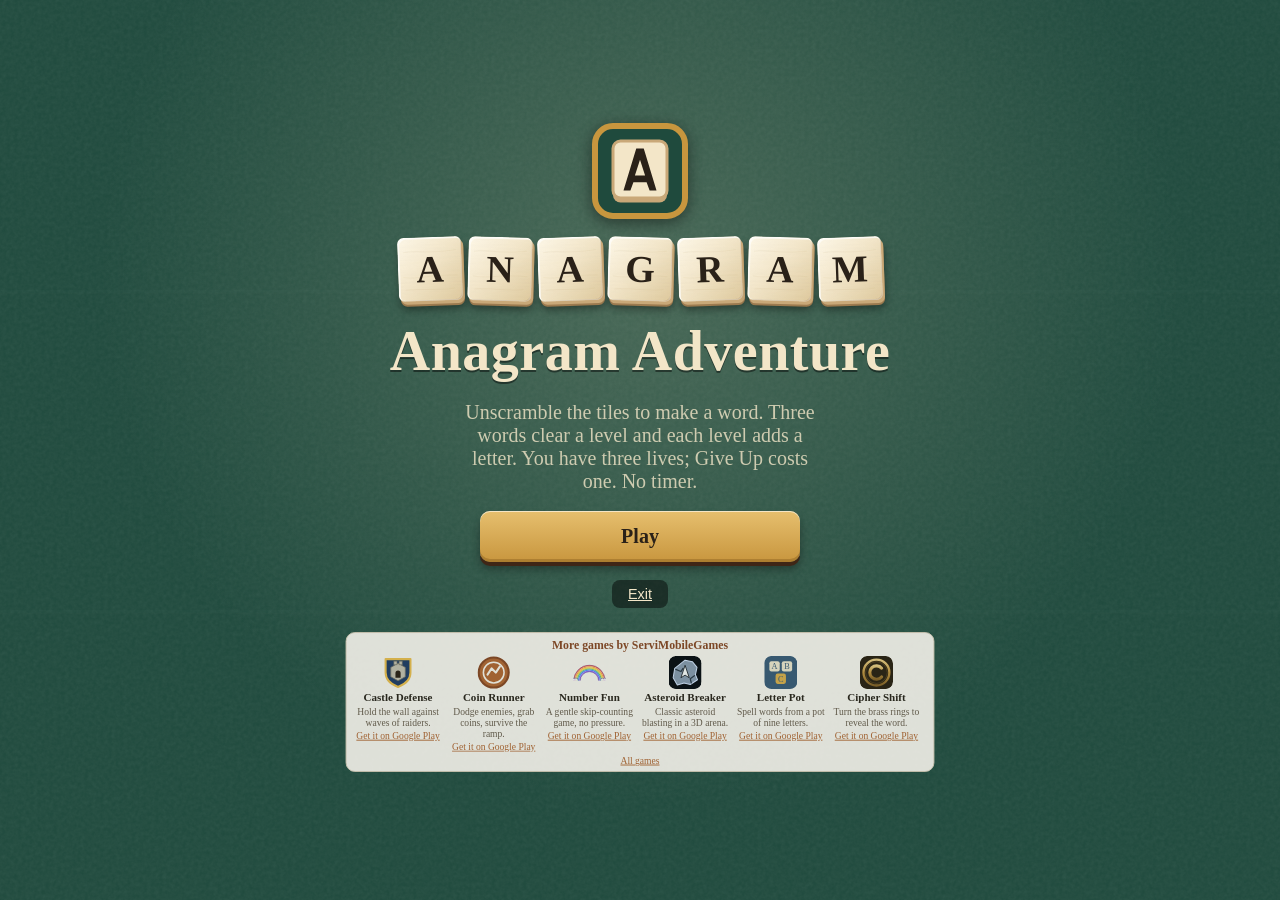
==== anagram-game/index.html @ 421587e9 "Hub site: landing page, 7 web games, Pages workflow" ====
<!DOCTYPE html>
<html lang="en">
<head>
<meta charset="UTF-8">
<meta name="viewport" content="width=device-width, initial-scale=1">
<title>Anagram Adventure</title>
<link rel="icon" type="image/svg+xml" href="favicon.svg">
<link rel="icon" type="image/png" sizes="32x32" href="favicon-32.png">
<link rel="apple-touch-icon" href="apple-touch-icon.png">
<link rel="stylesheet" href="assets/art.css">
<link rel="stylesheet" href="../_base/menu.css">
<link rel="stylesheet" href="styles.css">
</head>
<body>
<div id="an-bg" class="lp-bg" aria-hidden="true"></div>
<div id="playArea" class="gk-hidden">
<header class="app-header">
  <div class="an-brand"><img class="logo" src="favicon.svg" alt="Anagram Adventure logo"><h1>Anagram Adventure</h1></div>
  <button id="an-menu" type="button" title="Menu (Esc)" aria-keyshortcuts="Escape">Menu</button>
  <button id="an-sound" type="button" aria-label="Sound on" aria-pressed="false" title="Sound on"><svg viewBox="0 0 24 24" aria-hidden="true" focusable="false"><path class="lp-speaker" d="M3 9h4l5-4v14l-5-4H3z"/><path class="lp-waves" d="M16 8a6 6 0 0 1 0 8m2.5-11a10 10 0 0 1 0 14"/><path class="lp-slash" d="M4 20 20 4"/></svg></button>
</header>

<div class="an-stage">
  <div class="an-col">
    <div id="an-hud" class="an-hud">
      <span id="an-level" class="an-hud-item">Level 1</span>
      <span id="an-score" class="an-hud-item">Score 0</span>
      <span id="an-best" class="an-hud-item an-hud-quiet">Best 0</span>
      <span id="an-lives" class="an-lives" role="img" aria-label="3 lives left">
        <svg class="an-heart" viewBox="0 0 32 32" aria-hidden="true"><rect x="1" y="1" width="30" height="30" rx="6" class="an-heart-tile"/><path class="an-heart-shape" d="M16 25.5C7 19 5.5 14.5 5.5 11.5A5.3 5.3 0 0 1 16 9.6a5.3 5.3 0 0 1 10.5 1.9c0 3-1.500 7.500-10.500 14z"/></svg>
        <svg class="an-heart" viewBox="0 0 32 32" aria-hidden="true"><rect x="1" y="1" width="30" height="30" rx="6" class="an-heart-tile"/><path class="an-heart-shape" d="M16 25.5C7 19 5.5 14.5 5.5 11.5A5.3 5.3 0 0 1 16 9.6a5.3 5.3 0 0 1 10.5 1.9c0 3-1.500 7.500-10.500 14z"/></svg>
        <svg class="an-heart" viewBox="0 0 32 32" aria-hidden="true"><rect x="1" y="1" width="30" height="30" rx="6" class="an-heart-tile"/><path class="an-heart-shape" d="M16 25.5C7 19 5.5 14.5 5.5 11.5A5.3 5.3 0 0 1 16 9.6a5.3 5.3 0 0 1 10.5 1.9c0 3-1.500 7.500-10.500 14z"/></svg>
      </span>
    </div>
    <main id="an-board" class="lp-table an-board" data-len="4">
      <div id="an-tray" class="an-grid an-tray" aria-label="Your word"></div>
      <div id="an-bank" class="an-grid an-bank" aria-label="Scrambled letters"></div>
    </main>
    <div class="an-actions">
      <button id="an-clear" class="an-btn" type="button">Clear</button>
      <button id="an-giveup" class="an-btn" type="button">Give Up</button>
    </div>
    <p class="an-hint">Type letters · Backspace undoes</p>
  </div>
</div>
</div>

<div id="an-burst" class="an-burst" aria-hidden="true"></div>
<div id="an-banner" class="an-banner" role="status" aria-live="polite" hidden></div>

<div id="an-runover" class="an-overlay gk-hidden" role="dialog" aria-modal="true" aria-labelledby="an-ro-title">
  <div class="an-card lp-table">
    <h2 id="an-ro-title">Run over</h2>
    <p id="an-ro-level">Level reached 1</p>
    <p id="an-ro-score">Score 0</p>
    <p id="an-ro-best">Best 0</p>
    <button id="an-again" class="an-btn an-btn-brass" type="button">Play again</button>
  </div>
</div>

<script src="src/enable-words.js"></script>
<script src="src/targets.js"></script>
<script src="src/levels.js"></script>
<script src="src/game.js"></script>
<script type="module" src="src/audio.js"></script>
<script type="module" src="src/menu-glue.js"></script>
</body>
</html>
---- anagram-game/assets/art.css ----
:root {
  --lp-room: #14231e;
  --lp-felt: #1f4a3d;
  --lp-felt-hi: #2d6b56;
  --lp-felt-lo: #143128;
  --lp-wood: #6b4226;
  --lp-wood-hi: #8a5a36;
  --lp-wood-lo: #3f2616;
  --lp-tile: #f3e6c8;
  --lp-tile-hi: #fffaf0;
  --lp-edge: #c9a878;
  --lp-edge-lo: #9c7a4f;
  --lp-ink: #2a2118;
  --lp-brass: #c8963e;
  --lp-brass-hi: #e6bf6e;
}

.lp-tile {
  background: #f3e6c8 url(tile-face.svg) center/cover;
  border-radius: 10%;
  box-shadow:
    inset 2px 2px 0 rgba(255,255,255,.68),
    inset -1px -1px 0 rgba(125,84,46,.25),
    2px 3px 0 var(--lp-edge),
    2px 5px 0 var(--lp-edge-lo),
    2px 8px 9px rgba(0,0,0,.42);
  color: var(--lp-ink);
  font: bold 1em Georgia, serif;
  transition: transform 120ms ease-out, box-shadow 120ms ease-out, filter 120ms ease-out;
}

.lp-tile:hover {
  transform: translateY(-2px);
  box-shadow:
    inset 0 2px 0 rgba(255,255,255,.7),
    2px 3px 0 var(--lp-edge),
    2px 5px 0 var(--lp-edge-lo),
    2px 12px 15px rgba(0,0,0,.40);
}

.lp-tile:active {
  transform: translateY(2px);
  box-shadow:
    inset 0 2px 0 rgba(255,255,255,.7),
    1px 1px 0 var(--lp-edge),
    1px 2px 0 var(--lp-edge-lo),
    1px 4px 5px rgba(0,0,0,.42);
}

.lp-table {
  background:
    radial-gradient(ellipse at 23% 4%, rgba(255,240,200,.24), transparent 62%),
    linear-gradient(120deg, rgba(7,20,15,.04), rgba(6,16,12,.28)),
    url(felt.svg);
  border: 12px solid #6b4226;
  border-image: url(wood-rim.svg) 18 stretch;
  border-radius: 18px;
  box-shadow:
    inset 0 0 0 2px rgba(230,191,110,.28),
    inset 0 0 85px rgba(0,0,0,.43),
    0 14px 0 #3f2616,
    0 24px 40px rgba(0,0,0,.5);
}

.lp-bg {
  background-color: var(--lp-room);
  background-image: url(bg-motif.svg);
  animation: lp-drift 90s linear infinite;
}

@keyframes lp-drift {
  from { background-position: 0 0; }
  to { background-position: 240px 240px; }
}

@media (prefers-reduced-motion: reduce) {
  .lp-bg { animation: none; }
}

.lp-chip {
  background: linear-gradient(180deg, var(--lp-brass-hi), var(--lp-brass));
  color: var(--lp-ink);
  border-radius: 999px;
  padding: .3em .9em;
  box-shadow:
    inset 0 1px 0 rgba(255,255,255,.5),
    0 2px 0 var(--lp-wood-lo);
  font: bold 1em Georgia, serif;
}
---- _base/menu.css ----
@import url("promo.css");
/* Shared menu/HUD/pause/game-over chrome kit. Palette copied verbatim from
   Games\coin-runner\styles.css (warm, restrained app palette). Do not
   invent new colors here; if a game needs one, add it to coin-runner
   first and copy it down. */
:root {
  --gk-ink: #2a2118;
  --gk-ink-soft: #6b5c4c;
  --gk-canvas-warm: #f4ece0;
  --gk-surface: #fffaf3;
  --gk-surface-border: #e4d5c0;
  --gk-accent: #b5652f;
  --gk-accent-strong: #8a4520;
  --gk-good: #3f7d4f;
  --gk-bad: #b3402d;
  --gk-shadow: rgba(42, 33, 24, 0.18);
}

.gk-screen {
  position: fixed;
  inset: 0;
  z-index: 9000;
  display: flex;
  flex-direction: column;
  align-items: center;
  justify-content: center;
  gap: 18px;
  padding: 32px;
  text-align: center;
  font-family: "Georgia", "Iowan Old Style", serif;
  color: var(--gk-ink);
  background: radial-gradient(ellipse at 50% 20%, #fdf5ea 0%, var(--gk-canvas-warm) 70%);
}

.gk-overlay {
  background: rgba(20, 16, 12, 0.55);
  backdrop-filter: blur(2px);
  color: var(--gk-ink);
}

.gk-hidden { display: none !important; }

.gk-title {
  font-size: clamp(2.2rem, 7vw, 4.2rem);
  margin: 0;
  letter-spacing: 0.5px;
  color: var(--gk-accent-strong);
  text-shadow: 0 2px 0 rgba(255, 255, 255, 0.6);
}

.gk-title-sm {
  font-size: clamp(1.6rem, 5vw, 2.4rem);
  margin: 0;
  color: var(--gk-accent-strong);
}

.gk-subtitle {
  margin: 0;
  color: var(--gk-ink-soft);
  font-size: clamp(0.95rem, 2.4vw, 1.15rem);
  max-width: 36ch;
}

.gk-buttons {
  display: flex;
  flex-direction: column;
  gap: 12px;
  width: min(320px, 80vw);
}

.gk-btn {
  font-family: "Georgia", serif;
  font-size: 1.05rem;
  padding: 14px 20px;
  border-radius: 10px;
  border: 1px solid var(--gk-surface-border);
  background: var(--gk-surface);
  color: var(--gk-ink);
  cursor: pointer;
  box-shadow: 0 2px 6px var(--gk-shadow);
  transition: transform 0.08s ease, box-shadow 0.08s ease;
}
.gk-btn:hover { transform: translateY(-1px); box-shadow: 0 4px 10px var(--gk-shadow); }
.gk-btn:active { transform: translateY(0); box-shadow: 0 1px 3px var(--gk-shadow); }

.gk-btn-primary {
  background: var(--gk-accent);
  color: #fff8ef;
  border-color: var(--gk-accent-strong);
  font-weight: bold;
}

.gk-btn-quiet {
  background: transparent;
  color: var(--gk-ink-soft);
  box-shadow: none;
  border-color: transparent;
}

.gk-exit-link {
  color: var(--gk-ink-soft);
  text-decoration: underline;
  cursor: pointer;
  font-size: 0.9rem;
  background: none;
  border: none;
}

.gk-score-line {
  font-size: clamp(1.4rem, 4vw, 2rem);
  color: var(--gk-accent-strong);
  font-weight: bold;
}

/* HUD bar: D-040 desktop scale — score ~48px/labels ~24px @1920x1080,
   64/32 @2560x1440. clamp() picked so 1920w -> ~48px and 2560w -> ~64px. */
.gk-hud {
  position: fixed;
  top: 0;
  left: 0;
  right: 0;
  z-index: 8000;
  display: flex;
  justify-content: center;
  gap: clamp(16px, 2vw, 40px);
  padding: clamp(8px, 1.2vw, 18px) clamp(12px, 2vw, 28px);
  font-family: "Georgia", "Iowan Old Style", serif;
  pointer-events: none;
}

.gk-hud-field {
  display: flex;
  flex-direction: column;
  align-items: center;
  color: var(--gk-accent-strong);
  text-shadow: 0 1px 0 rgba(255, 255, 255, 0.5);
}

.gk-hud-label {
  font-size: clamp(14px, 1.11vw, 32px);
  color: var(--gk-ink-soft);
  letter-spacing: 0.5px;
  text-transform: uppercase;
}

.gk-hud-value {
  font-size: clamp(24px, 2.22vw, 64px);
  font-weight: bold;
  line-height: 1;
}

/* Mobile (portrait, e.g. Pixel 9 412x915) laid out separately, not scaled
   down from desktop. */
@media (max-width: 600px), (orientation: portrait) {
  .gk-hud {
    gap: 14px;
    padding: 10px 12px;
  }
  .gk-hud-label { font-size: 12px; }
  .gk-hud-value { font-size: 22px; }
  .gk-buttons { width: min(280px, 86vw); }
}

/* 3D scene screens (opt-in: .gk-scene / .gk-panel) */
.gk-screen.gk-scene {
  background: radial-gradient(ellipse at 65% 50%, rgba(8,10,16,0) 0%, rgba(8,10,16,0.35) 55%, rgba(8,10,16,0.7) 100%);
  align-items: flex-start;
  justify-content: center;
  padding: 24px 24px 24px 4vw;
}

.gk-panel {
  width: clamp(420px, 32vw, 1100px);
  max-height: calc(100% - 48px);
  overflow-y: auto;
  display: flex;
  flex-direction: column;
  align-items: flex-start;
  text-align: left;
  gap: clamp(14px, 1vw, 28px);
  padding: clamp(24px, 1.8vw, 56px);
  background: rgba(14,18,26,0.72);
  backdrop-filter: blur(8px);
  border: 1px solid rgba(255,236,210,0.16);
  border-radius: 18px;
  box-shadow: 0 18px 60px rgba(0,0,0,0.45);
  color: #f4ece0;
}

.gk-panel .gk-title {
  font-size: clamp(3rem, 4.2vw, 9rem);
  color: #ffd27a;
  text-shadow: 0 2px 18px rgba(244,197,66,0.35);
}

.gk-panel .gk-title-sm {
  font-size: clamp(2.4rem, 3vw, 6rem);
  color: #ffd27a;
}

.gk-panel .gk-subtitle {
  font-size: clamp(1.1rem, 1.2vw, 2.2rem);
  color: rgba(244,236,224,0.82);
  max-width: 30ch;
}

.gk-panel .gk-buttons {
  width: 100%;
  gap: clamp(12px, 0.9vw, 20px);
}

.gk-panel .gk-btn {
  font-size: clamp(1.2rem, 1.25vw, 2.4rem);
  padding: clamp(14px, 1vw, 24px) 20px;
  text-align: center;
  background: rgba(255,250,243,0.08);
  color: #f4ece0;
  border: 1px solid rgba(255,236,210,0.28);
  box-shadow: none;
}
.gk-panel .gk-btn:hover { background: rgba(255,250,243,0.16); }

.gk-panel .gk-btn-primary {
  background: #b5652f;
  color: #fff8ef;
  border-color: #8a4520;
  box-shadow: 0 4px 18px rgba(181,101,47,0.45);
}

.gk-panel .gk-btn-quiet {
  background: transparent;
  border-color: transparent;
  color: rgba(244,236,224,0.7);
}

.gk-panel .gk-hint {
  margin: 0;
  font-size: clamp(0.95rem, 0.95vw, 1.8rem);
  color: rgba(244,236,224,0.7);
}

@media (max-width: 700px) {
  .gk-screen.gk-scene {
    align-items: stretch;
    justify-content: flex-end;
    padding: 12px 12px calc(12px + env(safe-area-inset-bottom));
  }
  .gk-panel {
    width: auto;
    max-height: calc(100% - 24px);
    align-items: center;
    text-align: center;
    gap: 12px;
    padding: 20px 18px;
  }
  .gk-panel .gk-title { font-size: 2.6rem; }
  .gk-panel .gk-title-sm { font-size: 2.2rem; }
  .gk-panel .gk-subtitle { font-size: 1rem; }
  .gk-panel .gk-btn { font-size: 1.1rem; padding: 14px 20px; }
  .gk-panel .gk-hint { font-size: 0.9rem; }
}
---- anagram-game/styles.css ----
/* Anagram Adventure - calm unscramble game on the Letter Pot art pack (assets/art.css).
   No timer. Phone (max-width 640) and desktop (min-width 1024) are separate
   compositions per D-001; widths between use the roomy tablet base. Page never scrolls. */

* { box-sizing: border-box; }

html, body { height: 100%; }

body {
  margin: 0;
  font-family: Georgia, "Times New Roman", serif;
  color: var(--lp-tile);
  background-color: var(--lp-room);
  background-image: radial-gradient(ellipse at 50% 28%, rgba(255, 230, 170, 0.10), transparent 60%);
  overflow: hidden;
}

#an-bg { position: fixed; inset: 0; z-index: 0; pointer-events: none; opacity: .55; }
#playArea { position: relative; z-index: 1; height: 100vh; height: 100dvh; display: flex; flex-direction: column; }

/* ---- header ---- */
.app-header {
  flex: 0 0 56px;
  display: flex;
  align-items: center;
  gap: 10px;
  padding: 0 12px;
  background: var(--lp-wood-lo);
  color: var(--lp-tile);
  box-shadow: 0 2px 0 var(--lp-wood-hi);
}
.an-brand { display: flex; align-items: center; gap: 10px; min-width: 0; }
.app-header .logo { width: 36px; height: 36px; flex: none; }
.app-header h1 { margin: 0; font-size: 20px; font-weight: normal; letter-spacing: 1px; white-space: nowrap; }

#an-menu, #an-sound {
  min-width: 44px;
  min-height: 44px;
  padding: 8px 14px;
  border: none;
  border-radius: 8px;
  background: linear-gradient(180deg, var(--lp-wood-hi), #77492a);
  color: var(--lp-tile);
  font: 15px Georgia, serif;
  box-shadow: inset 0 1px 0 rgba(255,255,255,.28), inset 0 -2px 0 rgba(0,0,0,.22), 0 3px 0 var(--lp-wood-lo);
  cursor: pointer;
}
#an-menu { margin-left: auto; }
#an-sound { padding: 8px; display: flex; align-items: center; justify-content: center; }
#an-sound svg { width: 26px; height: 26px; }
#an-menu:hover, #an-sound:hover { filter: brightness(1.08); }
#an-sound .lp-speaker { fill: #f3e6c8; stroke: #e6bf6e; stroke-width: .7; }
#an-sound .lp-waves, #an-sound .lp-slash { fill: none; stroke: #e6bf6e; stroke-width: 2; stroke-linecap: round; stroke-linejoin: round; }
#an-sound .lp-slash { display: none; stroke: #f3e6c8; stroke-width: 2.6; filter: drop-shadow(0 1px 1px #3f2616); }
#an-sound[aria-pressed="true"] .lp-waves { display: none; }
#an-sound[aria-pressed="true"] .lp-slash { display: block; }
#an-menu:focus-visible, #an-sound:focus-visible, .an-btn:focus-visible, .gk-btn:focus-visible {
  outline: 3px solid var(--lp-brass-hi); outline-offset: 3px;
}

/* ---- stage: ladder + column ---- */
.an-stage { flex: 1; min-height: 0; display: flex; flex-direction: column; padding: 6px 6px 0; gap: 6px; }
.an-col { flex: 1; min-height: 0; display: flex; flex-direction: column; gap: 6px; }

/* HUD row: Level, Score, Best at left, three heart tiles at right (D-055) */
.an-hud { flex: 0 0 40px; display: flex; align-items: center; gap: 14px; padding: 0 4px; font-size: 16px; color: rgba(243, 230, 200, .95); }
.an-hud-item { white-space: nowrap; }
.an-hud-quiet { color: rgba(243, 230, 200, .72); }
.an-lives { margin-left: auto; display: flex; gap: 5px; }
.an-heart { width: 28px; height: 28px; transition: opacity 300ms; }
.an-heart-tile { fill: var(--lp-tile); stroke: #c9a878; stroke-width: 1.5; }
.an-heart-shape { fill: #b8463a; }
.an-heart.lost { opacity: .3; }
.an-heart.lost .an-heart-tile { fill: rgba(8, 20, 15, .55); }
.an-heart.lost .an-heart-shape { fill: rgba(184, 70, 58, .5); }

/* ---- table: tray sockets, then the bank ---- */
.an-board { position: relative;
  --t: 72px;
  --cols: 9;
  --gap: 6px;
  flex: 1;
  min-height: 0;
  border-width: 8px;
  display: flex; flex-direction: column; align-items: center; justify-content: center;
  gap: 28px;
  padding: 6px 0;
}
.an-grid {
  display: grid;
  grid-template-columns: repeat(var(--cols), var(--t));
  gap: var(--gap);
  justify-content: center;
}
.an-slot {
  width: var(--t); height: var(--t);
  border-radius: 10%;
  background: rgba(8, 20, 15, .38);
  box-shadow: inset 0 3px 7px rgba(0,0,0,.55), inset 0 0 0 1px rgba(230,191,110,.14), 0 1px 0 rgba(255,255,255,.07);
}
.an-bank .an-slot { background: rgba(8, 20, 15, .26); }
.an-tile {
  width: var(--t); height: var(--t);
  display: flex; align-items: center; justify-content: center;
  font-size: calc(var(--t) * .55);
  text-transform: uppercase;
  text-shadow: 0 1px 0 rgba(255,255,255,.6);
  cursor: grab;
  touch-action: none;
  user-select: none; -webkit-user-select: none;
  position: relative;
}
.an-tile::after {
  content: ""; position: absolute; inset: 0; border-radius: inherit; pointer-events: none;
  box-shadow: inset 1px 1px 0 rgba(255,255,255,.85), inset -2px -2px 3px rgba(120,85,45,.30);
}
.an-tile:active { cursor: grabbing; }
.an-dragging { opacity: .35; }
.an-ghost { position: fixed; z-index: 10000; pointer-events: none; transform: scale(1.1) rotate(-3deg); }

/* widths: tablet base one row; phone and desktop override below */
.an-board[data-len="3"] { --cols: 3; }
.an-board[data-len="4"] { --cols: 4; }
.an-board[data-len="5"] { --cols: 5; }
.an-board[data-len="6"] { --cols: 6; }
.an-board[data-len="7"] { --cols: 7; }
.an-board[data-len="8"] { --cols: 8; }
.an-board[data-len="9"] { --cols: 9; }

/* feedback */
.an-glow { box-shadow: inset 2px 2px 0 rgba(255,255,255,.68), 2px 3px 0 var(--lp-edge), 2px 5px 0 var(--lp-edge-lo), 0 0 16px 4px rgba(230,191,110,.85); filter: brightness(1.08); }
.an-tray.an-shake { animation: an-shake 300ms ease-in-out; }
.an-revealed .an-tray .an-tile { filter: brightness(.96) sepia(.25); }
@keyframes an-shake {
  0%, 100% { transform: translateX(0); }
  20% { transform: translateX(-9px); }
  45% { transform: translateX(8px); }
  70% { transform: translateX(-5px); }
  88% { transform: translateX(3px); }
}

/* ---- actions ---- */
.an-actions { flex: 0 0 auto; display: flex; gap: 10px; padding: 2px 0 12px; }
.an-btn {
  flex: 1;
  min-height: 52px;
  padding: 10px 16px;
  border: none;
  border-radius: 10px;
  background: linear-gradient(180deg, var(--lp-wood-hi), #77492a);
  color: var(--lp-tile);
  font: bold 18px Georgia, serif;
  box-shadow: inset 0 1px 0 rgba(255,255,255,.3), inset 0 -3px 0 rgba(0,0,0,.22), 0 4px 0 var(--lp-wood-lo), 0 7px 10px rgba(0,0,0,.35);
  cursor: pointer;
}
.an-btn:hover { filter: brightness(1.08); }
.an-btn:active { transform: translateY(2px); box-shadow: inset 0 1px 0 rgba(255,255,255,.3), inset 0 -3px 0 rgba(0,0,0,.22), 0 2px 0 var(--lp-wood-lo); }
.an-btn-brass {
  background: linear-gradient(180deg, var(--lp-brass-hi), var(--lp-brass));
  color: var(--lp-ink);
  box-shadow: inset 0 1px 0 rgba(255,255,255,.6), inset 0 -3px 0 rgba(120,80,20,.35), 0 4px 0 var(--lp-wood-lo), 0 7px 10px rgba(0,0,0,.35);
}
.an-hint { display: none; margin: 0; text-align: center; color: rgba(243, 230, 200, .6); font-size: 16px; }

/* ---- chalk layer on the felt (D-045): faint hand marks, never above 0.12 ---- */
.an-board, .an-card { isolation: isolate; }
.an-card { position: relative; }
.an-board::before, .an-card::before {
  content: ""; position: absolute; inset: 0; z-index: -1; border-radius: inherit; pointer-events: none;
  background: url(assets/felt-chalk.svg) center / cover no-repeat;
  opacity: 0.08;
}

/* ---- level banner, burst, run-over card ---- */
.an-banner {
  position: fixed; left: 50%; top: 40%; transform: translate(-50%, -50%); z-index: 8600;
  padding: .45em 1.3em; border-radius: 14px; font: bold 30px Georgia, serif; white-space: nowrap;
  background: linear-gradient(180deg, var(--lp-brass-hi), var(--lp-brass)); color: var(--lp-ink);
  box-shadow: inset 0 1px 0 rgba(255,255,255,.5), 0 4px 0 var(--lp-wood-lo), 0 10px 22px rgba(0,0,0,.45);
  pointer-events: none;
}
.an-banner[hidden] { display: none; }
.an-banner.show { animation: an-banner 1400ms ease-out both; }
@keyframes an-banner {
  0% { opacity: 0; transform: translate(-50%, -50%) scale(.6); }
  20% { opacity: 1; transform: translate(-50%, -50%) scale(1.08); }
  32%, 72% { opacity: 1; transform: translate(-50%, -50%) scale(1); }
  100% { opacity: 0; transform: translate(-50%, -50%) scale(1); }
}
@keyframes an-banner-fade {
  0% { opacity: 0; } 100% { opacity: 1; }
}

.an-burst { position: fixed; left: 0; top: 0; width: 0; height: 0; z-index: 8400; pointer-events: none; }
.an-burst i { position: absolute; left: -5px; top: -5px; width: 10px; height: 10px; border-radius: 50%; opacity: 0; }
.an-burst i.brass { background: var(--lp-brass-hi); box-shadow: 0 0 8px var(--lp-brass); }
.an-burst i.cream { background: var(--lp-tile-hi); box-shadow: 0 0 8px var(--lp-tile); }
.an-burst.go i { animation: an-spark 900ms ease-out both; }
@keyframes an-spark {
  0% { opacity: 1; transform: translate(0, 0) scale(1); }
  100% { opacity: 0; transform: translate(var(--dx), var(--dy)) scale(.3); }
}

.an-overlay {
  position: fixed; inset: 0; z-index: 8500;
  display: flex; align-items: center; justify-content: center;
  background: rgba(8, 14, 12, 0.62);
  backdrop-filter: blur(3px);
}
.an-card {
  width: min(92vw, 520px);
  padding: 28px 24px;
  border-radius: 16px;
  display: flex; flex-direction: column; align-items: center; gap: 12px;
  text-align: center;
  animation: an-rise 300ms;
}
.an-card h2 { margin: 0; font-size: 30px; font-weight: normal; }
.an-card p { margin: 0; font-size: 20px; color: var(--lp-brass-hi); font-weight: bold; }
.an-card .an-btn { flex: none; width: 100%; max-width: 280px; margin-top: 10px; }
@keyframes an-rise { from { transform: translateY(14px); opacity: 0; } to { transform: none; opacity: 1; } }

/* ---- menu restyle: title, pause (same pattern as Letter Pot) ---- */
.gk-screen {
  font-family: Georgia, serif;
  color: var(--lp-tile);
  background: radial-gradient(ellipse at 50% 30%, rgba(255, 240, 200, 0.18), transparent 60%), url(assets/felt.svg);
  background-color: var(--lp-room);
}
.gk-overlay { background: rgba(8, 14, 12, 0.62); backdrop-filter: blur(3px); }
.gk-title { color: var(--lp-tile); text-shadow: 0 2px 0 rgba(0,0,0,.45); font-size: 40px; }
.gk-title-sm { color: var(--lp-tile); font-size: 30px; }
.gk-subtitle { color: rgba(243, 230, 200, 0.8); font-size: 16px; }
.gk-btn {
  background: linear-gradient(180deg, var(--lp-wood-hi), #77492a); color: var(--lp-tile); border: none;
  box-shadow: inset 0 1px 0 rgba(255,255,255,.3), inset 0 -3px 0 rgba(0,0,0,.22), 0 4px 0 var(--lp-wood-lo), 0 7px 10px rgba(0,0,0,.35);
  font-size: 18px; cursor: pointer;
}
.gk-btn-primary {
  background: linear-gradient(180deg, var(--lp-brass-hi), var(--lp-brass)); color: var(--lp-ink); font-weight: bold;
  box-shadow: inset 0 1px 0 rgba(255,255,255,.6), inset 0 -3px 0 rgba(120,80,20,.35), 0 4px 0 var(--lp-wood-lo), 0 7px 10px rgba(0,0,0,.35);
}
.gk-btn-quiet { background: transparent; color: rgba(243, 230, 200, 0.75); box-shadow: none; border: none; }
.gk-exit-link { color: rgba(243, 230, 200, 0.7); }
.gk-score-line { color: var(--lp-brass-hi); font-size: 26px; }

.an-title-mark { width: 72px; height: 72px; filter: drop-shadow(0 4px 8px rgba(0,0,0,.45)); }
.lp-title-tiles { display: flex; flex-wrap: wrap; justify-content: center; gap: 14px 24px; }
.lp-title-word { display: flex; gap: 6px; }
.lp-title-tile { display: flex; align-items: center; justify-content: center; width: 44px; height: 44px; font-size: 26px; }
.lp-title-tile:nth-child(odd) { transform: rotate(-2deg); }
.lp-title-tile:nth-child(even) { transform: rotate(1.5deg); }

/* ---- phone composition (412 x 915): tile size per length, tray and bank wrap ---- */
@media (max-width: 640px) {
  .an-board { --gap: 6px; }
  .an-board[data-len="3"] { --t: 84px; --cols: 3; }
  .an-board[data-len="4"] { --t: 76px; --cols: 4; }
  .an-board[data-len="5"] { --t: 70px; --cols: 5; }
  .an-board[data-len="6"] { --t: 58px; --cols: 6; }
  .an-board[data-len="7"] { --t: 72px; --cols: 4; }
  .an-board[data-len="8"] { --t: 72px; --cols: 4; }
  .an-board[data-len="9"] { --t: 64px; --cols: 5; }
}

/* tablet: one row of 72 px tiles, centred column */
@media (min-width: 641px) and (max-width: 1023px) {
  .an-stage { max-width: 760px; width: 100%; margin: 0 auto; }
  .an-board { --t: 72px; --gap: 8px; }
}

/* ---- desktop composition (1920 x 1080): HUD row above a 960 px table ---- */
@media (min-width: 1024px) {
  /* bg-motif.svg has only a viewBox (8:5), so auto size = 1728 px wide at 1080 high and repeats with a seam; cover it, no drift */
  #an-bg { background-size: cover; background-position: center; background-repeat: no-repeat; animation: none; }
  .gk-exit-link { padding: 6px 16px; border-radius: 8px; background: rgba(8, 14, 12, 0.55); color: var(--lp-tile); }
  .app-header { flex-basis: 64px; padding: 0 24px; }
  .app-header h1 { font-size: 26px; }
  .an-stage { flex-direction: row; align-items: center; justify-content: center; gap: 36px; padding: 24px 24px 32px; }
  .an-col { flex: 0 0 960px; width: 960px; max-width: 100%; flex-direction: column; gap: 14px; justify-content: center; }
  .an-hud { flex-basis: 44px; font-size: 22px; gap: 28px; }
  .an-heart { width: 32px; height: 32px; }
  .an-board { --t: 84px; --gap: 8px; flex: 0 0 auto; height: 460px; border-width: 12px; gap: 56px; }
  .an-actions { justify-content: center; gap: 18px; padding: 8px 0 0; }
  .an-btn { flex: 0 0 200px; min-height: 60px; font-size: 20px; }
  .an-hint { display: block; }
  .an-title-mark { width: 96px; height: 96px; }
  .gk-title { font-size: 56px; }
  .gk-title-sm { font-size: 38px; }
  .gk-subtitle { font-size: 20px; }
  .gk-btn { font-size: 20px; padding: 14px 24px; }
  .lp-title-tile { width: 64px; height: 64px; font-size: 38px; }
  .an-card { width: 560px; padding: 40px; }
  .an-card h2 { font-size: 38px; }
}

@media (prefers-reduced-motion: reduce) {
  .an-burst { display: none; }
  .an-tray.an-shake, .an-card, #an-bg { animation: none; }
  .an-banner.show { animation: an-banner-fade 400ms ease-out both; }
}
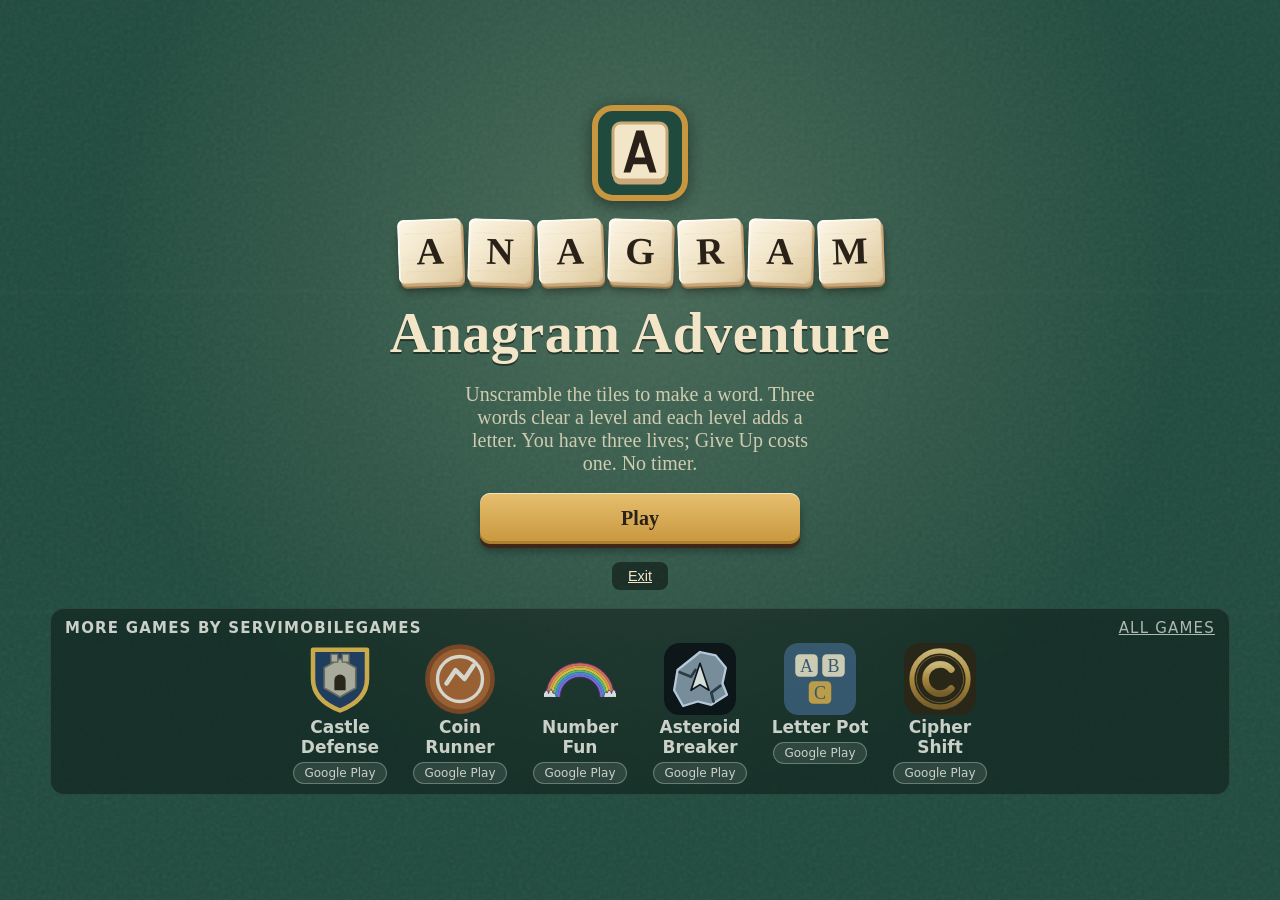
==== commit 7c0291b9: "Share cards and Open Graph tags" ====
--- a/anagram-game/index.html
+++ b/anagram-game/index.html
@@ -10,7 +10,7 @@
 <link rel="stylesheet" href="assets/art.css">
 <link rel="stylesheet" href="../_base/menu.css">
 <link rel="stylesheet" href="styles.css">
-</head>
+<!--og--><meta property="og:title" content="Anagram Ladder"><meta property="og:description" content="Calm unscrambling, one more letter each level."><meta property="og:image" content="https://ugots.github.io/servimobilegames/share/anagram-game.png"><meta property="og:url" content="https://ugots.github.io/servimobilegames/anagram-game/"></head>
 <body>
 <div id="an-bg" class="lp-bg" aria-hidden="true"></div>
 <div id="playArea" class="gk-hidden">
